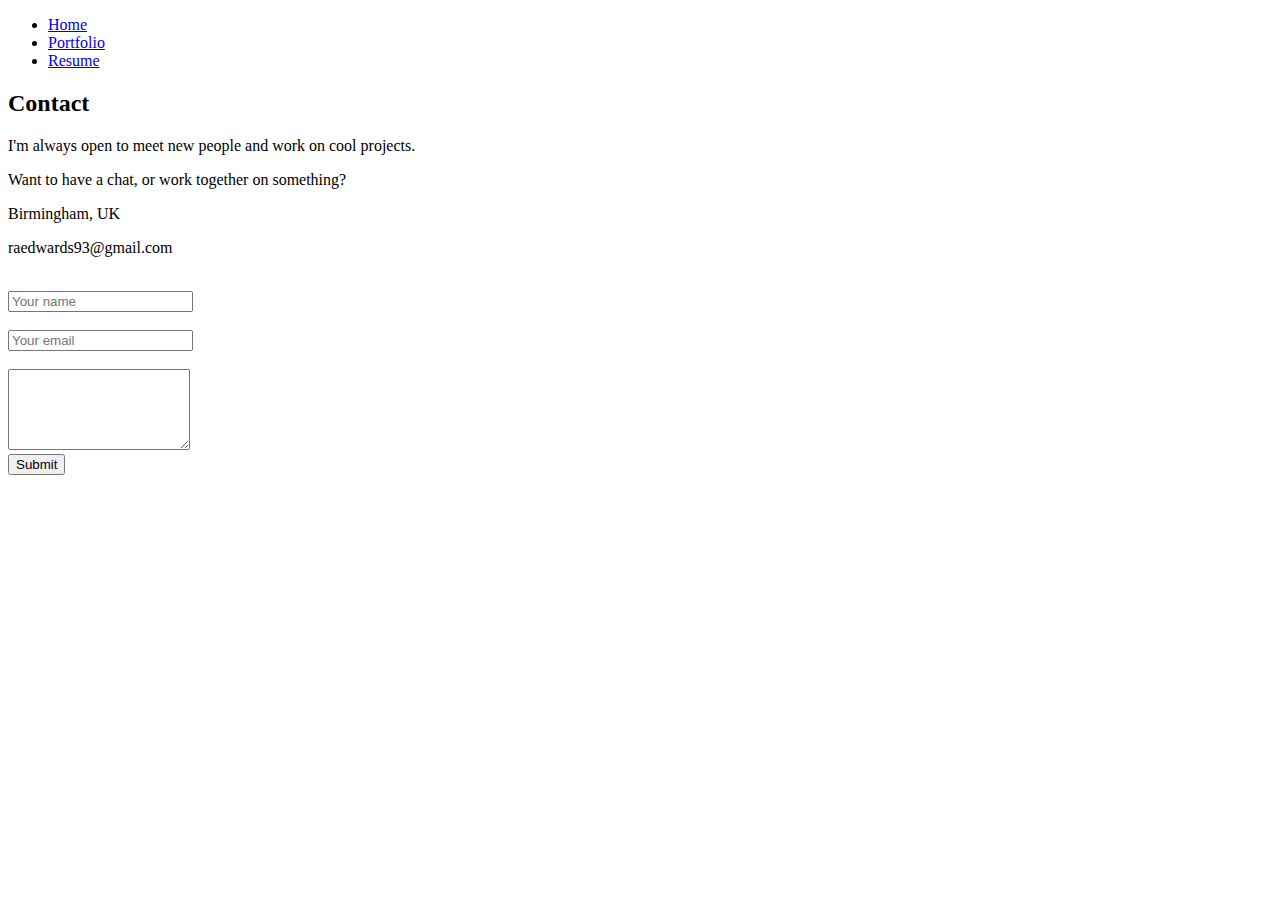
==== contact.html @ 26a89a90 "Added html to index, contact and portfolio pages" ====
<!DOCTYPE html>
<html lang="en">
<head>
    <meta charset="utf-8">
    <title>RAE Portfolio</title>
    <meta name="viewport" content="width=device-width, initial-scale=1.0">
    <link rel="icon" type="image/x-icon" href="/resources/rae-3.png">

    <link rel="preconnect" href="https://fonts.googleapis.com"> 
    <link rel="preconnect" href="https://fonts.gstatic.com" crossorigin> 
    <link href="https://fonts.googleapis.com/css2?family=Dancing+Script&display=swap" rel="stylesheet">

    <link rel="preconnect" href="https://fonts.googleapis.com">    
    <link rel="preconnect" href="https://fonts.gstatic.com" crossorigin> 
    <link href="https://fonts.googleapis.com/css2?family=Nanum+Gothic&display=swap" rel="stylesheet">

    <link rel="preconnect" href="https://fonts.googleapis.com"> 
    <link rel="preconnect" href="https://fonts.gstatic.com" crossorigin> 
    <link href="https://fonts.googleapis.com/css2?family=Ibarra+Real+Nova&display=swap" rel="stylesheet">

    <link rel="stylesheet" href="style.css">
</head>

<header>

    <!--<div class="nav-bar">
        <ul>
            <li><a href="#">Home</a></li>
            <li><a href="#">Resume</a></li>
            <li><a href="#">About</a></li>
        </ul>
    </div>-->
    
    <!--         Vertical Nav bar -->
            <nav class="navbar navbar-fixed-top justify-content-center" role="navigation">
                <div class="nav-container">
                <div class="navbar-header page-scroll">
                    <!--<button type="button" class="navbar-toggle" data-toggle="collapse" style="background-color: #f3e1c8;" data-target="#myNavbar">
                        <span class="sr-only">Toggle navigation</span>
                        <span class="icon-bar" style="background-color: white;"></span>
                        <span class="icon-bar" style="background-color: white;"></span>
                        <span class="icon-bar" style="background-color: white;"></span>
                    </button>-->
                </div>
            <!--Below are the links that appear in the collapsable navbar on smaller screen devices -->
                <div class="collapse navbar-collapse" id="myNavbar">
                    <ul class="nav navbar-nav navbar-left">
           <!--              <li class="nav-item">
                            <a class="nav-link name" href="#">Rebekah Edwards | Junior Software Developer</a>
                        </li> -->
                    </ul>
    
                    <ul class="nav navbar-nav navbar-right">
                        <li class="nav-item">
                            <a class="nav-link" href="/index.html">Home</a>
                        </li>
                        <li class="nav-item">
                            <a class="nav-link" href="/portfolio.html">Portfolio</a>
                        </li>
                        <li class="nav-item">
                            <a class="nav-link" href="resources/Rebekah Edwards CV-2.pdf">Resume</a>
                        </li>
                    </ul>
                    </div>
                </div>
            </nav>
    
    </header>
    
<body>

    <section class="contact-section">
        <div class="contact-box text-center">
            <h2>Contact</h2>
<!--Add icon image-->

            <div class="contact-info">
                <p class="contact-p">I'm always open to meet new people and work on cool projects.</p>
                <p class="contact-p">Want to have a chat, or work together on something?</p>

                <p class="contact-p">
                    <span class="glyphicon glyphicon-map-marker">
                        <!--Add ::before here-->
                        Birmingham, UK
                    </span>
                </p>

                <p class="contact-item"> 
                    <span class="glyphicon glyphicon-map-envelope">
                        <!--Add ::before here-->
                    </span>
                    raedwards93@gmail.com
                </p>
            </div>

            <div class="form text-center">
                <form action="mailto:raedwards93@gmail.com" method="post" enctype="text/plain"></form>
                <form>
                    <label class="contact-item" for="name"></label>
                    <br>
                    <input type="text" id="name" name="name" placeholder="Your name">
                    <br>
                    <label class="contact-item" for="email"></label>
                    <br>
                    <input type="text" id="email" name="email" placeholder="Your email">
                    <br>
                    <label class="contact-item" for="message"></label>
                    <br>
                    <textarea title="message" id="message" name="message" placeholder="" rows="5">
                    </textarea>
                    <br>
                    <input type="submit" value="Submit" class="button">
                </form>
                </div>
        </div>
    </section>


</body>
</html>
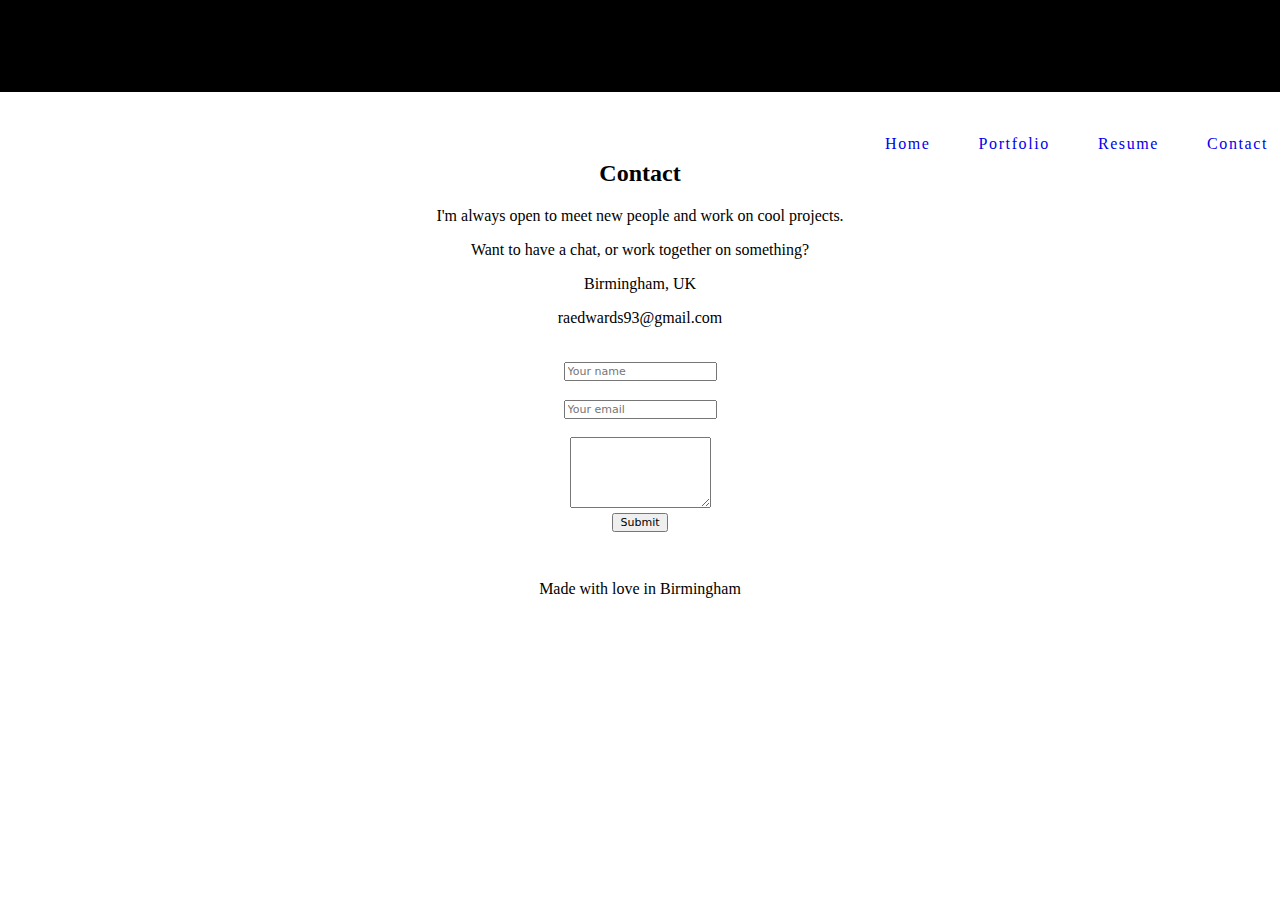
==== commit 8234b68a: "Added css to all pages - updated nav bar, footer and links" ====
--- a/contact.html
+++ b/contact.html
@@ -32,38 +32,43 @@
     </div>-->
     
     <!--         Vertical Nav bar -->
-            <nav class="navbar navbar-fixed-top justify-content-center" role="navigation">
-                <div class="nav-container">
-                <div class="navbar-header page-scroll">
-                    <!--<button type="button" class="navbar-toggle" data-toggle="collapse" style="background-color: #f3e1c8;" data-target="#myNavbar">
-                        <span class="sr-only">Toggle navigation</span>
-                        <span class="icon-bar" style="background-color: white;"></span>
-                        <span class="icon-bar" style="background-color: white;"></span>
-                        <span class="icon-bar" style="background-color: white;"></span>
-                    </button>-->
-                </div>
-            <!--Below are the links that appear in the collapsable navbar on smaller screen devices -->
-                <div class="collapse navbar-collapse" id="myNavbar">
-                    <ul class="nav navbar-nav navbar-left">
-           <!--              <li class="nav-item">
-                            <a class="nav-link name" href="#">Rebekah Edwards | Junior Software Developer</a>
-                        </li> -->
-                    </ul>
-    
-                    <ul class="nav navbar-nav navbar-right">
-                        <li class="nav-item">
-                            <a class="nav-link" href="/index.html">Home</a>
-                        </li>
-                        <li class="nav-item">
-                            <a class="nav-link" href="/portfolio.html">Portfolio</a>
-                        </li>
-                        <li class="nav-item">
-                            <a class="nav-link" href="resources/Rebekah Edwards CV-2.pdf">Resume</a>
-                        </li>
-                    </ul>
-                    </div>
-                </div>
-            </nav>
+    <nav class="navbar navbar-fixed-top justify-content-center" role="navigation">
+        <div class="nav-container">
+
+            <!-- <div class="navbar-header page-scroll">
+                <button type="button" class="navbar-toggle" data-toggle="collapse" style="background-color: #f3e1c8;" data-target="#myNavbar">
+                    <span class="sr-only">Toggle navigation</span>
+                    <span class="icon-bar" style="background-color: white;"></span>
+                    <span class="icon-bar" style="background-color: white;"></span>
+                    <span class="icon-bar" style="background-color: white;"></span>
+                </button>
+            </div> -->
+            
+    <!--Below are the links that appear in the collapsable navbar on smaller screen devices -->
+        <div class="collapse navbar-collapse" id="myNavbar">
+            <ul class="nav navbar-nav navbar-left">
+                <li class="nav-item">
+                       <p class="nav-name">Rebekah Edwards | Junior Developer</p>
+   
+               </ul>
+
+            <ul class="nav navbar-nav navbar-right">
+                <li class="nav-item nav-item-right">
+                    <a class="nav-link" href="/index.html">Home</a>
+                </li>
+                <li class="nav-item nav-item-right">
+                    <a class="nav-link" href="/portfolio.html">Portfolio</a>
+                </li>
+                <li class="nav-item nav-item-right">
+                    <a class="nav-link" href="resources/Rebekah Edwards CV-2.pdf">Resume</a>
+                </li>
+                <li class=" nav-item nav-item-right">
+                    <a class="nav-link" href="/contact.html">Contact</a>
+                </li>
+            </ul>
+            </div>
+        </div>
+    </nav>
     
     </header>
     
@@ -117,4 +122,8 @@
 
 
 </body>
+
+<footer>
+    <p class="text-center">Made with love in Birmingham</p>
+</footer>
 </html>--- a/style.css
+++ b/style.css
@@ -0,0 +1,157 @@
+/*Universal*/
+/* Page */
+body{
+    display: flex;
+    flex-direction: column;
+    min-width: 100vh;
+    min-height: 100vh;
+    margin: 0;
+}
+
+header{
+    min-height: 50px;
+}
+
+main{
+    flex: 1;
+}
+footer{
+margin-top: 2em;
+min-height: 50px;
+}
+
+
+/*Index*/
+/*Do as grid?*/
+
+/*Nav*/
+.navbar{
+    display: flex;
+    /* justify-content: right; */
+    align-items: center;
+    height: 2em;
+    width: 100%;
+    background-color: black;
+    /* background-color: transparent; */
+    letter-spacing: 0.1em;
+    /* position: fixed; */
+    padding: 30px;
+    }
+
+    .nav-item{
+        padding: 1em;
+        color: #00ab44;
+    }
+
+    .nav-item-right{
+        margin: 0.5em;
+    }
+
+    .navbar-left{
+        float: left;
+        font-size: 30px;
+        margin-left: 0px;
+        font-size: 1.5em;
+    }
+
+    .navbar-right{
+        display: flex;
+        float: right;
+        padding: 10px;
+        margin-left: 30em;
+        margin-right: 0.5em;
+        margin-top: 2.5em;
+    }
+
+    .nav-link{
+        text-decoration: none;
+    }
+    .nav-link:hover {
+        color: #69b5e7 !important;
+        text-decoration: underline !important;
+    }
+    
+    
+    .nav>li{
+        list-style: none;
+    }
+
+    
+/*Index*/
+
+/*Main Img Logo*/
+
+.main-img{
+
+    height: 18em;
+    width: 18em;
+    border-radius: 50%;
+    margin-top: 5em;
+    display: block;
+    margin-left: auto;
+    margin-right: auto;
+
+}
+
+.paragraph {
+    clear: right;
+}
+
+/*Portfolio*/
+
+.portfolio-container{
+    display: flex;
+    flex-flow: column nowrap;
+    justify-content: space-around;
+    height: 350px;
+    width: auto;
+    padding: 0;
+    margin: 0;
+
+}
+.portfolio-title{
+    display: block;
+    font-size: 3vw;
+    color: black;
+    font-family: 'Ariel', serif;
+    letter-spacing: 2px;
+    width: 200px;
+    height: 100px;
+    margin: auto;
+    justify-content: center;
+
+}
+
+/*Contact*/
+.contact-section{
+    display: flex;
+    justify-content: center;
+    margin-top: 3em;
+}
+
+
+.text-center{
+    text-align: center;
+}
+
+input, textarea, keygen, select, button {
+    margin-top: 0em;
+    font-style: normal;
+    font-weight: 400;
+    font-size: 11px;
+    font-family: system-ui;
+    font-variant-caps: normal;
+    color: initial;
+    letter-spacing: normal;
+    word-spacing: normal;
+    line-height: normal;
+    text-transform: none;
+    text-indent: 0px;
+    text-shadow: none;
+    display: inline-block;
+    text-align: start;
+    }
+
+input, textarea, keygen, select, button, meter, progress {
+    writing-mode: horizontal-tb;
+    }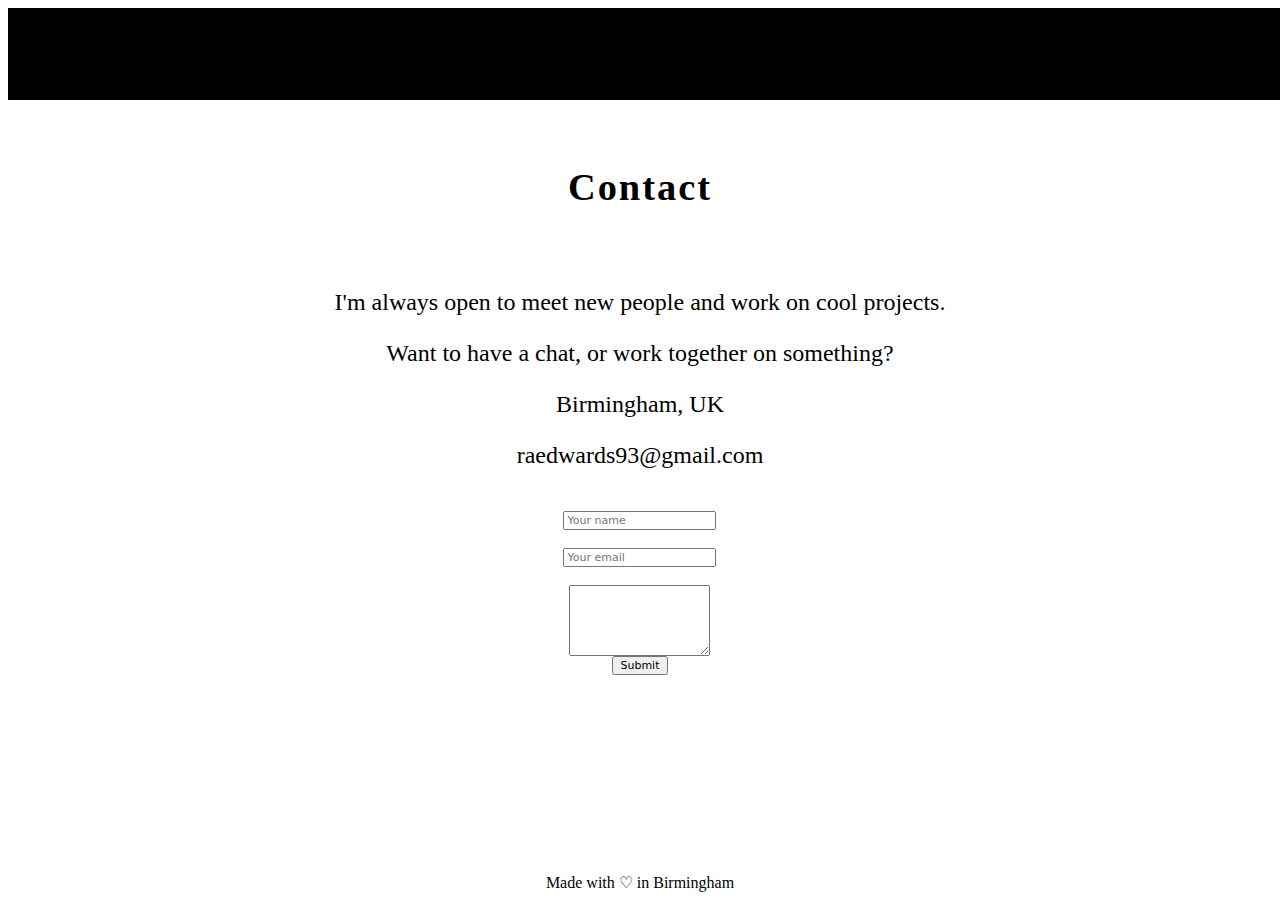
==== commit 9e0d9e2d: "Added skill icons to home and portfolio pages, resized logo and profile img" ====
--- a/contact.html
+++ b/contact.html
@@ -1,10 +1,10 @@
-<!DOCTYPE html>
+
 <html lang="en">
 <head>
     <meta charset="utf-8">
     <title>RAE Portfolio</title>
     <meta name="viewport" content="width=device-width, initial-scale=1.0">
-    <link rel="icon" type="image/x-icon" href="/resources/rae-3.png">
+    <link rel="icon" type="image/x-icon" href="/resources/rae-icon.png">
 
     <link rel="preconnect" href="https://fonts.googleapis.com"> 
     <link rel="preconnect" href="https://fonts.gstatic.com" crossorigin> 
@@ -73,10 +73,10 @@
     </header>
     
 <body>
-
+<main>
     <section class="contact-section">
         <div class="contact-box text-center">
-            <h2>Contact</h2>
+            <h2 class="page-title">Contact</h2>
 <!--Add icon image-->
 
             <div class="contact-info">
@@ -116,14 +116,14 @@
                     <br>
                     <input type="submit" value="Submit" class="button">
                 </form>
-                </div>
+            </div>
         </div>
     </section>
 
-
+</main>
 </body>
 
 <footer>
-    <p class="text-center">Made with love in Birmingham</p>
+    <p class="text-center">Made with ♡ in Birmingham</p>
 </footer>
 </html>--- a/style.css
+++ b/style.css
@@ -5,23 +5,27 @@
     flex-direction: column;
     min-width: 100vh;
     min-height: 100vh;
-    margin: 0;
 }
 
 header{
     min-height: 50px;
+    position: fixed;
 }
 
 main{
     flex: 1;
+    margin-top: 5em;
 }
 footer{
 margin-top: 2em;
 min-height: 50px;
 }
 
+.text-center{
+    text-align: center;
+}
 
-/*Index*/
+/*--> Index <--*/
 /*Do as grid?*/
 
 /*Nav*/
@@ -40,7 +44,7 @@
 
     .nav-item{
         padding: 1em;
-        color: #00ab44;
+        color: white;
     }
 
     .nav-item-right{
@@ -51,7 +55,7 @@
         float: left;
         font-size: 30px;
         margin-left: 0px;
-        font-size: 1.5em;
+        font-size: 1.4em;
     }
 
     .navbar-right{
@@ -65,6 +69,7 @@
 
     .nav-link{
         text-decoration: none;
+        color: white;
     }
     .nav-link:hover {
         color: #69b5e7 !important;
@@ -77,27 +82,54 @@
     }
 
     
-/*Index*/
+/*---> Index <---*/
+
+.main-paragraph{
+    margin: 3em;
+}
+.href-icons{
+    margin-top: 2em;
+    margin-bottom: 5em;
+    padding: 0.5em;
+}
+
+.skill-div{
+    margin: 3em;
+}
+
+.skill-icon{
+    height: 2.5em;
+    width: 2.5em;
+    border-radius: 50%;
+    padding: 0.5em;
+}
+
+/*Profile Pic Img*/
+.profile-img{
+    margin-top: 3em;
+    height: 20em;
+    width: 20em;
+    border-radius: 50%;
+}
 
 /*Main Img Logo*/
+.logo-img{
 
-.main-img{
-
-    height: 18em;
-    width: 18em;
+    height: 10em;
+    width: 10em;
     border-radius: 50%;
     margin-top: 5em;
     display: block;
     margin-left: auto;
     margin-right: auto;
+}
 
-}
 
 .paragraph {
     clear: right;
 }
 
-/*Portfolio*/
+/*--> Portfolio <--*/
 
 .portfolio-container{
     display: flex;
@@ -109,29 +141,28 @@
     margin: 0;
 
 }
-.portfolio-title{
+.page-title{
     display: block;
     font-size: 3vw;
+    letter-spacing: 2px;
     color: black;
-    font-family: 'Ariel', serif;
-    letter-spacing: 2px;
     width: 200px;
     height: 100px;
     margin: auto;
     justify-content: center;
+    margin-top: 2em;
 
 }
+
 
 /*Contact*/
 .contact-section{
     display: flex;
     justify-content: center;
-    margin-top: 3em;
 }
 
-
-.text-center{
-    text-align: center;
+.contact-info{
+    font-size: 1.5em;
 }
 
 input, textarea, keygen, select, button {
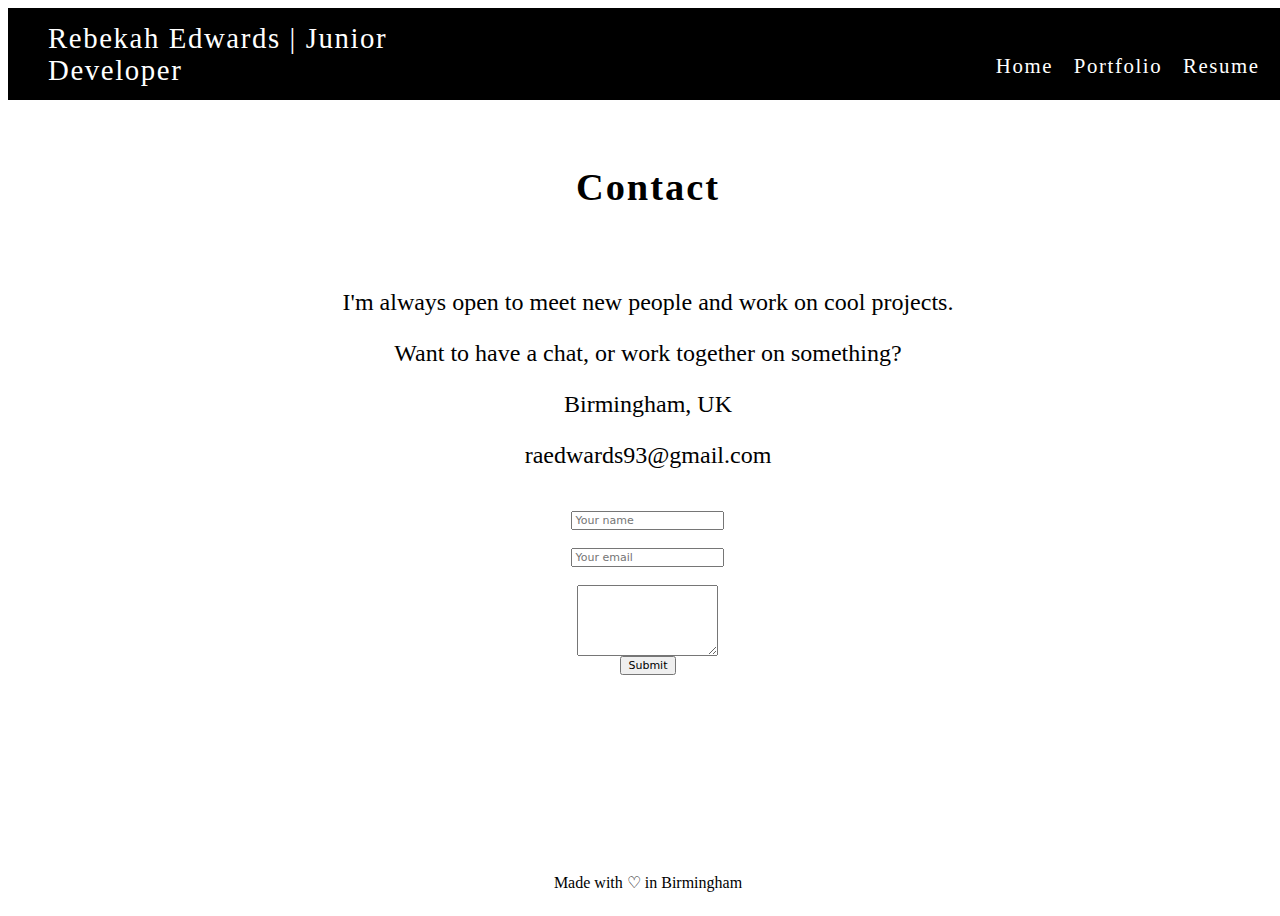
==== commit 03786d28: "Updated nav bar to not show title of current page" ====
--- a/contact.html
+++ b/contact.html
@@ -32,7 +32,7 @@
     </div>-->
     
     <!--         Vertical Nav bar -->
-    <nav class="navbar navbar-fixed-top justify-content-center" role="navigation">
+    <nav class="navbar navbar-fixed-top container" role="navigation">
         <div class="nav-container">
 
             <!-- <div class="navbar-header page-scroll">
@@ -45,7 +45,7 @@
             </div> -->
             
     <!--Below are the links that appear in the collapsable navbar on smaller screen devices -->
-        <div class="collapse navbar-collapse" id="myNavbar">
+        <div class="navbar" id="myNavbar">
             <ul class="nav navbar-nav navbar-left">
                 <li class="nav-item">
                        <p class="nav-name">Rebekah Edwards | Junior Developer</p>
@@ -62,9 +62,7 @@
                 <li class="nav-item nav-item-right">
                     <a class="nav-link" href="resources/Rebekah Edwards CV-2.pdf">Resume</a>
                 </li>
-                <li class=" nav-item nav-item-right">
-                    <a class="nav-link" href="/contact.html">Contact</a>
-                </li>
+
             </ul>
             </div>
         </div>
--- a/style.css
+++ b/style.css
@@ -3,8 +3,12 @@
 body{
     display: flex;
     flex-direction: column;
-    min-width: 100vh;
-    min-height: 100vh;
+    width: 100vw;
+    height: 100vh;
+}
+
+*{
+    font-family: verdana;
 }
 
 header{
@@ -21,6 +25,10 @@
 min-height: 50px;
 }
 
+/* .container{
+    display: flex
+} */
+
 .text-center{
     text-align: center;
 }
@@ -34,28 +42,34 @@
     /* justify-content: right; */
     align-items: center;
     height: 2em;
-    width: 100%;
+    line-height: 2em;
     background-color: black;
     /* background-color: transparent; */
     letter-spacing: 0.1em;
     /* position: fixed; */
-    padding: 30px;
+    padding-top: 30px;
+    padding-bottom: 30px; 
+    }
+
+    .nav-container{
+        width: 100vw;
     }
 
     .nav-item{
-        padding: 1em;
+        padding: 1em 0em;
         color: white;
+        
     }
 
     .nav-item-right{
         margin: 0.5em;
+        font-size: 1.3em;
     }
 
     .navbar-left{
         float: left;
-        font-size: 30px;
-        margin-left: 0px;
-        font-size: 1.4em;
+        /* margin-left: 0px; */
+        font-size: 1.8em;
     }
 
     .navbar-right{
@@ -71,6 +85,8 @@
         text-decoration: none;
         color: white;
     }
+
+  
     .nav-link:hover {
         color: #69b5e7 !important;
         text-decoration: underline !important;
@@ -81,20 +97,30 @@
         list-style: none;
     }
 
-    
+    /*Media only */
+
+    @media all and (max-width: 1430px){
+        .navbar-collapse{
+            flex-direction: column;
+        }
+    }
 /*---> Index <---*/
 
 .main-paragraph{
-    margin: 3em;
-}
-.href-icons{
+    margin: 2em;
+    font-size: 1.5em;
+}
+.href-icons-div{
     margin-top: 2em;
     margin-bottom: 5em;
     padding: 0.5em;
 }
 
+.href-icons{
+    padding: 1em;
+}
 .skill-div{
-    margin: 3em;
+    margin: 2em;
 }
 
 .skill-icon{
@@ -110,6 +136,7 @@
     height: 20em;
     width: 20em;
     border-radius: 50%;
+    border-style: solid;
 }
 
 /*Main Img Logo*/
@@ -118,7 +145,7 @@
     height: 10em;
     width: 10em;
     border-radius: 50%;
-    margin-top: 5em;
+    margin-top: 3em;
     display: block;
     margin-left: auto;
     margin-right: auto;
